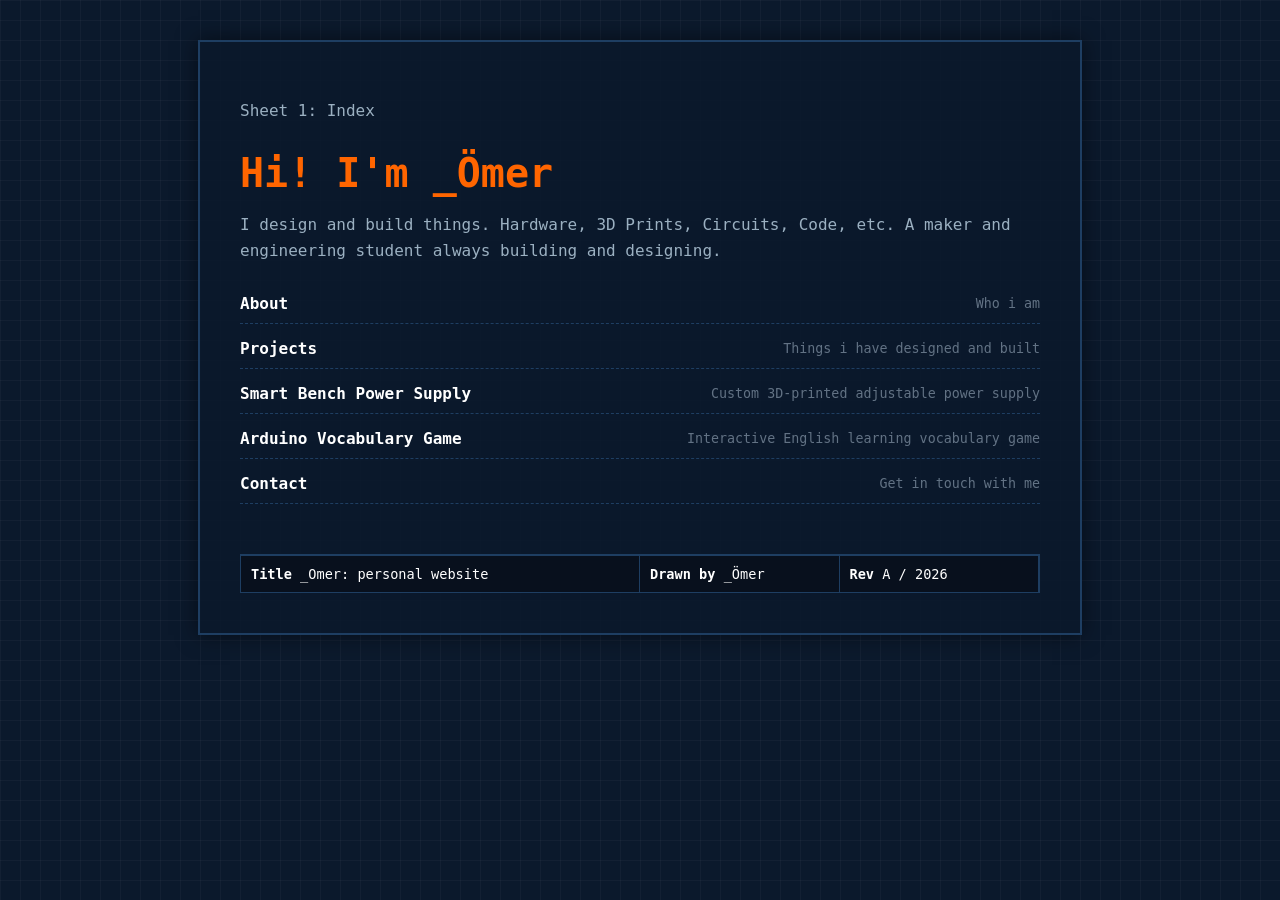
==== index.html @ 120565c1 "Add files via upload" ====
<!DOCTYPE html>
<html lang="tr">
    <head>
        <meta charset="UTF-8">
        <meta name="viewport" content="width=device-width, initial-scale=1.0">
        <title>_Ömer: personal website</title>
        <style>
            :root {
--bg-color: #0b192c;
--grid-color: rgba(255, 255, 255, 0.03);
--line-color: #1e3e62;
--text-color: #ffffff;
--accent-color: #ff6500;
            }

body {
    background-color: var(--bg-color);
    color: var(--text-color);
    font-family: monospace, sans-serif;
    margin: 0;
    padding: 40px;
    background-image:
    linear-gradient(var(--grid-color) 1px, transparent 1px),
    linear-gradient(90deg, var(--grid-color) 1px, transparent 1px);
    background-size: 20px 20px;
}
main{
    max-width: 800px;
    margin: 0 auto;
    border: 2px solid var(--line-color);
    padding: 40px;
    background: rgba(11, 25, 44, 0.9);
    box-shadow: 0 0 20px rgba(0,0,0,0.5);
}
h1 {
            font-size: 2.5rem;
            margin-bottom: 10px;
            color: var(--accent-color);
        }

          p {
            color: #9bb0c1;
            line-height: 1.6;
        }

          ul {
            list-style: none;
            padding: 0;
            margin-top: 30px;
        }

        li {
            margin-bottom: 15px;
            border-bottom: 1px dashed var(--line-color);
            padding-bottom: 10px;
        }

        a {
            text-decoration: none;
            color: var(--text-color);
            display: flex;
            justify-content: space-between;
            align-items: center;
        }

          a:hover {
            color: var(--accent-color);
        }

         a small {
            color: #627284;
        }

         .title-block {
            margin-top: 50px;
            border: 1px solid var(--line-color);
            display: grid;
            grid-template-columns: 2fr 1fr 1fr;
            font-size: 0.85rem;
            background: #08101d;
        }

        .title-block div {
            padding: 10px;
            border-right: 1px solid var(--line-color);
            border-top: 1px solid var(--line-color);
        }

         </style>
</head>
<body>

    <main>
        <p>Sheet 1: Index</p>
        <h1>Hi! I'm _Ömer</h1>
        <p>I design and build things. Hardware, 3D Prints, Circuits, Code, etc. A maker and engineering student always building and designing.</p>

<ul>
            <li><a href="about.html"><b>About</b><small>Who i am</small></a></li>
            <li><a href="projects.html">
                <b>Projects</b><small>Things i have designed and built</small></a></li>
                  <li><a href="power_supply.html"><b>Smart Bench Power Supply</b><small>Custom 3D-printed adjustable power supply</small></a></li>
                    <li><a href="vocabulary_game.html"><b>Arduino Vocabulary Game</b><small>Interactive English learning vocabulary game</small></a></li>
                     <li><a href="contact.html"><b>Contact</b><small>Get in touch with me</small></a></li>
        </ul>

         <div class="title-block">
            <div><b>Title</b> _Omer: personal website</div>
              <div><b>Drawn by</b> _Ömer</div>
            <div><b>Rev</b> A / 2026</div>
        </div>
    </main>

</body>
</html>
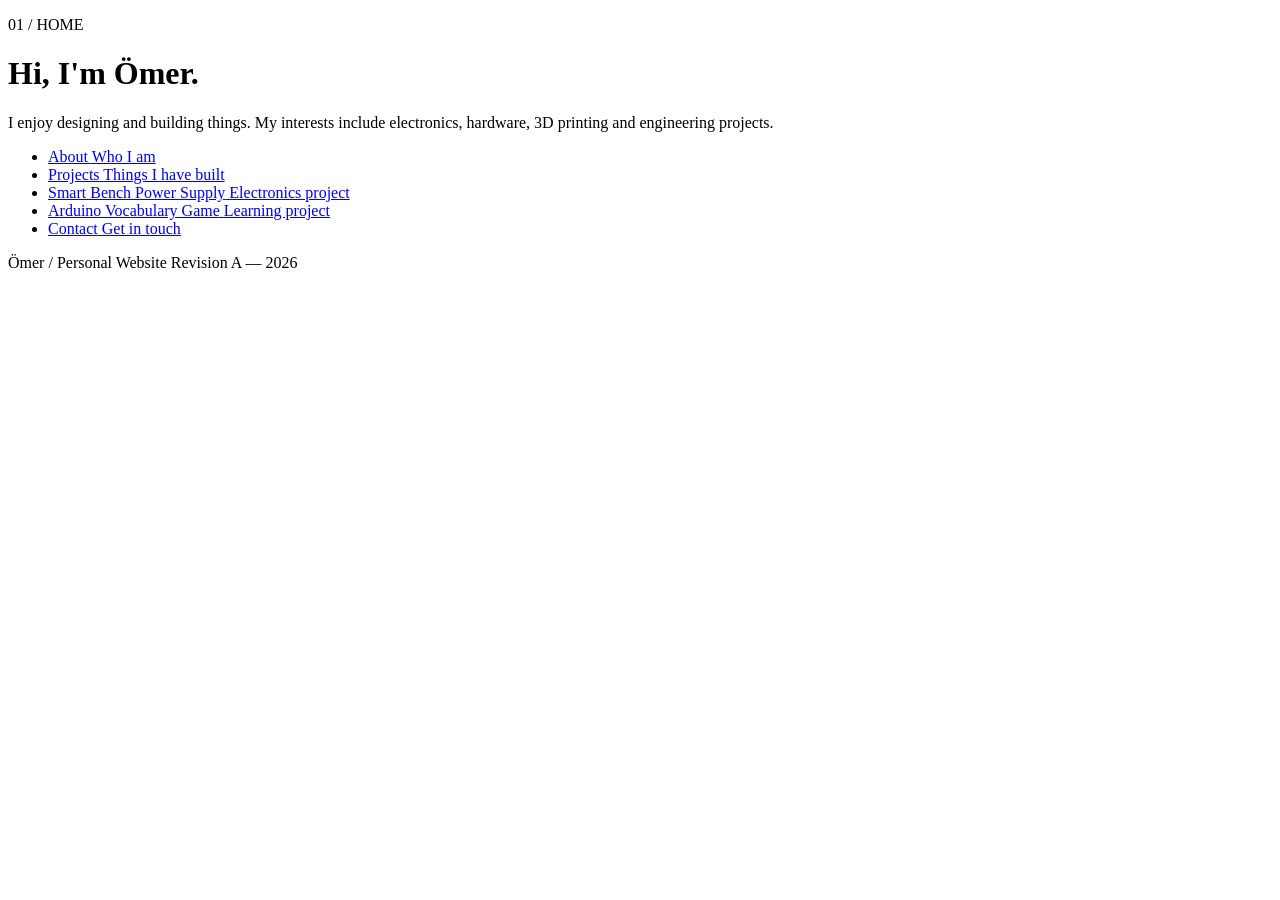
==== commit 5ed4eb22: "Update index.html" ====
--- a/index.html
+++ b/index.html
@@ -1,115 +1,71 @@
 <!DOCTYPE html>
-<html lang="tr">
-    <head>
-        <meta charset="UTF-8">
-        <meta name="viewport" content="width=device-width, initial-scale=1.0">
-        <title>_Ömer: personal website</title>
-        <style>
-            :root {
---bg-color: #0b192c;
---grid-color: rgba(255, 255, 255, 0.03);
---line-color: #1e3e62;
---text-color: #ffffff;
---accent-color: #ff6500;
-            }
+<html lang="en">
+<head>
+    <meta charset="UTF-8">
+    <meta name="viewport" content="width=device-width, initial-scale=1.0">
+    <title>Ömer | Personal Website</title>
+    <link rel="stylesheet" href="style.css">
+</head>
 
-body {
-    background-color: var(--bg-color);
-    color: var(--text-color);
-    font-family: monospace, sans-serif;
-    margin: 0;
-    padding: 40px;
-    background-image:
-    linear-gradient(var(--grid-color) 1px, transparent 1px),
-    linear-gradient(90deg, var(--grid-color) 1px, transparent 1px);
-    background-size: 20px 20px;
-}
-main{
-    max-width: 800px;
-    margin: 0 auto;
-    border: 2px solid var(--line-color);
-    padding: 40px;
-    background: rgba(11, 25, 44, 0.9);
-    box-shadow: 0 0 20px rgba(0,0,0,0.5);
-}
-h1 {
-            font-size: 2.5rem;
-            margin-bottom: 10px;
-            color: var(--accent-color);
-        }
-
-          p {
-            color: #9bb0c1;
-            line-height: 1.6;
-        }
-
-          ul {
-            list-style: none;
-            padding: 0;
-            margin-top: 30px;
-        }
-
-        li {
-            margin-bottom: 15px;
-            border-bottom: 1px dashed var(--line-color);
-            padding-bottom: 10px;
-        }
-
-        a {
-            text-decoration: none;
-            color: var(--text-color);
-            display: flex;
-            justify-content: space-between;
-            align-items: center;
-        }
-
-          a:hover {
-            color: var(--accent-color);
-        }
-
-         a small {
-            color: #627284;
-        }
-
-         .title-block {
-            margin-top: 50px;
-            border: 1px solid var(--line-color);
-            display: grid;
-            grid-template-columns: 2fr 1fr 1fr;
-            font-size: 0.85rem;
-            background: #08101d;
-        }
-
-        .title-block div {
-            padding: 10px;
-            border-right: 1px solid var(--line-color);
-            border-top: 1px solid var(--line-color);
-        }
-
-         </style>
-</head>
 <body>
 
-    <main>
-        <p>Sheet 1: Index</p>
-        <h1>Hi! I'm _Ömer</h1>
-        <p>I design and build things. Hardware, 3D Prints, Circuits, Code, etc. A maker and engineering student always building and designing.</p>
+    <main class="container">
 
-<ul>
-            <li><a href="about.html"><b>About</b><small>Who i am</small></a></li>
-            <li><a href="projects.html">
-                <b>Projects</b><small>Things i have designed and built</small></a></li>
-                  <li><a href="power_supply.html"><b>Smart Bench Power Supply</b><small>Custom 3D-printed adjustable power supply</small></a></li>
-                    <li><a href="vocabulary_game.html"><b>Arduino Vocabulary Game</b><small>Interactive English learning vocabulary game</small></a></li>
-                     <li><a href="contact.html"><b>Contact</b><small>Get in touch with me</small></a></li>
-        </ul>
+        <header>
+            <p class="page-label">01 / HOME</p>
+            <h1>Hi, I'm Ömer.</h1>
+            <p class="intro">
+                I enjoy designing and building things.
+                My interests include electronics, hardware,
+                3D printing and engineering projects.
+            </p>
+        </header>
 
-         <div class="title-block">
-            <div><b>Title</b> _Omer: personal website</div>
-              <div><b>Drawn by</b> _Ömer</div>
-            <div><b>Rev</b> A / 2026</div>
-        </div>
+        <nav>
+            <ul>
+                <li>
+                    <a href="about.html">
+                        <span>About</span>
+                        <span class="description">Who I am</span>
+                    </a>
+                </li>
+
+                <li>
+                    <a href="projects.html">
+                        <span>Projects</span>
+                        <span class="description">Things I have built</span>
+                    </a>
+                </li>
+
+                <li>
+                    <a href="power_supply.html">
+                        <span>Smart Bench Power Supply</span>
+                        <span class="description">Electronics project</span>
+                    </a>
+                </li>
+
+                <li>
+                    <a href="vocabulary_game.html">
+                        <span>Arduino Vocabulary Game</span>
+                        <span class="description">Learning project</span>
+                    </a>
+                </li>
+
+                <li>
+                    <a href="contact.html">
+                        <span>Contact</span>
+                        <span class="description">Get in touch</span>
+                    </a>
+                </li>
+            </ul>
+        </nav>
+
+        <footer>
+            <span>Ömer / Personal Website</span>
+            <span>Revision A — 2026</span>
+        </footer>
+
     </main>
 
 </body>
-</html>+</html>
